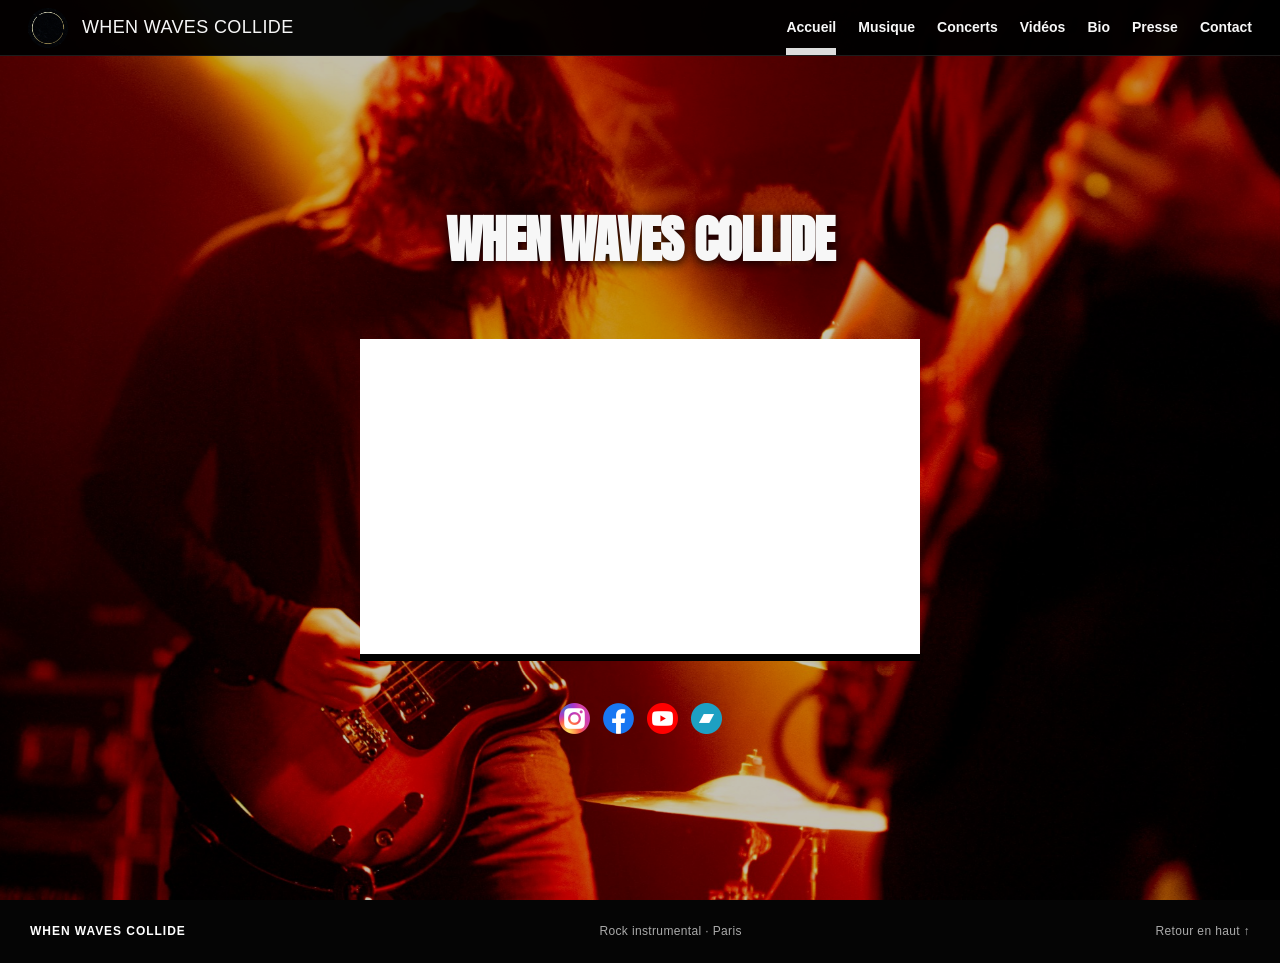
==== index.html @ 170b9890 "Add files via upload" ====
<!doctype html>
<html lang="fr">
<head>
  <meta charset="utf-8">
  <meta name="viewport" content="width=device-width, initial-scale=1">
  <meta name="theme-color" content="#050505">
  <meta name="description" content="When Waves Collide — groupe de rock instrumental parisien depuis 2017.">
  <title>When Waves Collide — Rock instrumental</title>
  <link rel="preconnect" href="https://www.youtube-nocookie.com">
  <link rel="preconnect" href="https://fonts.googleapis.com">
  <link rel="preconnect" href="https://fonts.gstatic.com" crossorigin>
  <link href="https://fonts.googleapis.com/css2?family=Anton&display=swap" rel="stylesheet">
  <link rel="stylesheet" href="styles.css?v=anton-1">
  <link rel="icon" href="/favicon.ico" sizes="any">
  <link rel="icon" type="image/png" sizes="512x512" href="/favicon.png">
  <link rel="apple-touch-icon" href="/apple-touch-icon.png">
</head>
<body id="top">
  <a class="skip" href="#main">Passer au contenu</a>
  <header class="topbar">
    <a class="brand" href="./" aria-label="When Waves Collide, accueil"><img class="brand-mark" src="assets/logos/wwc-gold.png" alt="" width="40" height="40"><span>WHEN WAVES COLLIDE</span></a>
    <button class="menu-toggle" aria-expanded="false" aria-controls="site-nav">Menu</button>
    <nav id="site-nav" aria-label="Navigation principale"><a class="active" aria-current="page" href="./">Accueil</a>
<a href="music/">Musique</a>
<a href="live/">Concerts</a>
<a href="videos/">Vidéos</a>
<a href="about/">Bio</a>
<a href="presse/">Presse</a>
<a href="contact/">Contact</a></nav>
  </header>

  <main id="main"><section id="home" class="hero">
      <div class="hero-shade"></div>
      <div class="hero-content">
        <h1>WHEN WAVES COLLIDE</h1>
        <div class="video-frame"><iframe src="https://www.youtube-nocookie.com/embed/dzZpgbhuIqA?rel=0" title="When Waves Collide — Live into the storm" loading="lazy" allow="accelerometer; autoplay; clipboard-write; encrypted-media; gyroscope; picture-in-picture; web-share" referrerpolicy="strict-origin-when-cross-origin" allowfullscreen></iframe></div>
        <div class="socials" aria-label="Réseaux sociaux">
          <a class="social instagram" href="https://www.instagram.com/whenwavescollide/" aria-label="Instagram"><img src="assets/logos/instagram.png" alt="" width="31" height="31"></a>
          <a class="social facebook" href="https://www.facebook.com/WhenWavesCollide/" aria-label="Facebook"><img src="assets/logos/facebook.png" alt="" width="31" height="31"></a>
          <a class="social youtube" href="https://www.youtube.com/@WhenWavesCollide" aria-label="YouTube"><img src="assets/logos/youtube.png" alt="" width="31" height="31"></a>
          <a class="social bandcamp" href="https://whenwavescollide.bandcamp.com/" aria-label="Bandcamp"><img src="assets/logos/bandcamp.png" alt="" width="31" height="31"></a>
        </div>
      </div>
    </section>
</main>
  <footer><a href="./">WHEN WAVES COLLIDE</a><span>Rock instrumental · Paris</span><a href="#top">Retour en haut ↑</a></footer>
  <script src="script.js?v=clean-links-2"></script>
</body>
</html>
---- styles.css ----
:root{color-scheme:dark;--black:#050505;--ink:#f7f7f7;--muted:#b5b5b5;--line:#303030;--red:#c92119}
*{box-sizing:border-box}html{scroll-behavior:smooth;scroll-padding-top:78px}body{margin:0;background:var(--black);color:var(--ink);font:16px/1.6 Arial,Helvetica,sans-serif}a{color:inherit;text-decoration:none}a:hover{color:#ddd}.skip{position:absolute;top:-100px;left:16px;background:#fff;color:#000;padding:10px;z-index:99}.skip:focus{top:10px}.topbar{height:56px;position:fixed;z-index:20;top:0;left:0;right:0;background:rgba(0,0,0,.96);display:flex;align-items:center;justify-content:space-between;padding:0 28px;gap:28px;border-bottom:1px solid #1c1c1c}.brand{display:flex;align-items:center;gap:14px;font-size:18px;font-weight:300;letter-spacing:.02em;white-space:nowrap}.brand-mark{width:40px;height:40px;border:1px solid #f1f1f1;border-radius:50%;display:block}.topbar nav{height:100%;display:flex;align-items:stretch;gap:22px}.topbar nav a{display:flex;align-items:center;position:relative;font-weight:600;font-size:14px}.topbar nav a.active:after,.topbar nav a:hover:after{position:absolute;content:"";height:7px;background:#ddd;bottom:0;left:0;right:0}.menu-toggle{display:none;background:transparent;border:1px solid #777;color:white;padding:7px 12px}.hero{min-height:100vh;position:relative;display:flex;align-items:flex-start;justify-content:center;text-align:center;padding:210px 24px 62px;background:#120705 url("assets/accueil.jpg") center center/cover no-repeat}.hero-shade{position:absolute;inset:0;background:rgba(0,0,0,.23)}.hero-content{position:relative;width:min(560px,100%)}.hero h1{font-family:'Anton',Impact,"Arial Narrow",sans-serif;font-stretch:condensed;font-size:clamp(34px,4vw,56px);line-height:1.05;letter-spacing:-.02em;margin:3px 0 72px;text-shadow:0 2px 12px #000}.video-frame,.embed{aspect-ratio:16/9;background:#000}.video-frame iframe,.embed iframe{width:100%;height:100%;border:0}.socials{display:flex;justify-content:center;gap:13px;margin-top:42px}.social{width:31px;height:31px;border-radius:50%;display:grid;place-items:center;font-weight:bold;font-size:21px;background:#fafafa;color:#080808}.social:hover{transform:translateY(-2px);color:#fff}.instagram{color:#d22778}.facebook{background:#2375d3;color:white}.youtube{background:#f40019;color:white;font-size:15px}.bandcamp{background:#4ba9bf;color:white;font-family:Georgia,serif}.content-section{min-height:78vh;padding:105px max(7vw,26px);border-bottom:1px solid #222}.section-heading{margin:0 auto 48px;max-width:1140px;text-align:center}.kicker{text-transform:uppercase;letter-spacing:.23em;font-size:11px;color:#aaa;margin:0 0 10px}.section-heading h2{font-family:'Anton',Impact,"Arial Narrow",sans-serif;font-weight:400;font-size:clamp(38px,5vw,60px);line-height:1.05;margin:0;letter-spacing:.015em}.music-section{background:#0b0b0b}.release-grid{max-width:1160px;margin:0 auto;display:grid;grid-template-columns:repeat(3,1fr);gap:24px}.release{min-width:0}.release-link{display:flex;flex-direction:column;gap:3px;font-size:20px;font-weight:600;margin-top:13px}.release-link span{font-size:13px;color:var(--muted);font-weight:400}.streaming{max-width:1160px;margin:38px auto 0;display:flex;justify-content:center;gap:28px;flex-wrap:wrap;font-size:14px}.streaming a,.outline-link{border:1px solid #777;padding:10px 17px;display:inline-block}.streaming a:hover,.outline-link:hover{background:#fff;color:#000}.concerts-section{text-align:center;min-height:52vh}.quiet{color:#bbb;margin:0 auto 22px}.videos-section{background:#0b0b0b}.video-grid{max-width:1140px;margin:auto;display:grid;grid-template-columns:repeat(2,1fr);gap:24px}.bio-section>p,.bio-section hr,.press-grid{max-width:850px;margin-left:auto;margin-right:auto}.bio-section>p{color:#d6d6d6}.bio-intro{font-size:20px;font-weight:600;text-align:center}.english-bio{font-style:italic;color:#bdbdbd!important}.bio-section hr{border:0;border-top:1px solid #373737;margin-top:32px;margin-bottom:32px}.press-grid{display:grid;grid-template-columns:repeat(2,1fr);gap:16px;margin-top:48px}.press-grid a{border:1px solid #363636;padding:20px;display:flex;flex-direction:column;justify-content:space-between;min-height:142px;color:#ddd}.press-grid a:hover{border-color:#aaa}.press-grid small{color:#aaa;margin-top:14px}.contact-section{text-align:center;min-height:55vh}.contact-section>p{margin:0 auto 6px}.contact-email{font-size:clamp(18px,3vw,28px);display:inline-block;margin:4px auto 23px}.contact-section .outline-link{font-size:14px}footer{display:flex;justify-content:space-between;align-items:center;padding:22px 30px;color:#aaa;font-size:12px;letter-spacing:.03em}footer>a:first-child{color:#fff;font-weight:600;letter-spacing:.08em}
@media(max-width:820px){.topbar{padding:0 16px}.topbar nav{gap:14px}.topbar nav a{font-size:12px}.brand{font-size:15px;gap:10px}.brand-mark{width:34px;height:34px}.hero{padding-top:180px}.hero h1{margin-bottom:55px}.content-section{padding:82px 24px}.release-grid{grid-template-columns:1fr 1fr}.release:last-child{grid-column:1/-1;max-width:calc(50% - 12px);justify-self:center}}
@media(max-width:620px){.topbar{height:56px}.menu-toggle{display:block}.topbar nav{display:none;position:absolute;top:56px;left:0;right:0;background:#050505;height:auto;padding:10px 20px 20px;flex-direction:column;gap:0;border-bottom:1px solid #333}.topbar nav.open{display:flex}.topbar nav a{font-size:15px;padding:11px 5px}.topbar nav a.active:after,.topbar nav a:hover:after{height:2px;left:auto;width:45px}.hero{min-height:calc(100svh - 0px);padding:160px 18px 48px;background-position:52% center}.hero h1{font-size:36px;margin-bottom:60px}.video-frame{width:100%}.socials{margin-top:32px}.content-section{padding:76px 19px;min-height:0}.section-heading{margin-bottom:32px}.release-grid,.video-grid{grid-template-columns:1fr}.release:last-child{grid-column:auto;max-width:none}.release-grid{gap:28px}.press-grid{grid-template-columns:1fr}.press-grid a{min-height:110px}.streaming{gap:10px}.streaming a{padding:9px 13px}footer{padding:20px 16px;gap:10px;flex-wrap:wrap}footer span{display:none}}

/* A separate image layer lets the foreground scroll over the photograph. */
.hero{isolation:isolate;overflow:hidden;background-image:none}
.hero::before{content:"";position:absolute;inset:0;z-index:-2;background:url("assets/accueil.jpg") center center/cover no-repeat;transform:translate3d(0,var(--hero-parallax,0px),0);will-change:transform;pointer-events:none}
.hero-shade{z-index:-1;pointer-events:none}
@media(max-width:620px){.hero::before{background-position:52% center}}
@media(prefers-reduced-motion:reduce){html{scroll-behavior:auto}.hero::before{transform:none;will-change:auto}}


/* Shared layout for separate pages. */
.inner-page main{padding-top:56px;min-height:calc(100svh - 64px)}
.inner-page .content-section{min-height:calc(100svh - 120px)}
.section-heading h1,.home-discover h2{font-family:'Anton',Impact,"Arial Narrow",sans-serif;font-weight:400;font-size:clamp(38px,5vw,60px);line-height:1.05;margin:0;letter-spacing:.015em}
.home-discover{text-align:center;min-height:45vh;background:#0b0b0b}
.home-links{display:flex;flex-wrap:wrap;justify-content:center;gap:16px;max-width:1000px;margin:36px auto 0}
.home-links a{display:flex;justify-content:space-between;gap:34px;padding:20px 24px;border:1px solid #555;min-width:165px}
.home-links a:hover{background:#fff;color:#000}
a:focus-visible,button:focus-visible{outline:2px solid #fff;outline-offset:5px}
.contact-email{overflow-wrap:anywhere;max-width:100%}
@media(max-width:620px){.home-links{display:grid;grid-template-columns:1fr 1fr;gap:12px}.home-links a{min-width:0;padding:16px;gap:12px;font-size:14px}}

/* Supplied WWC and platform artwork. */
.brand-mark{border:0;border-radius:0;object-fit:contain;flex-shrink:0}
.social{background:transparent;border-radius:0}
.social img{width:31px;height:31px;display:block;object-fit:contain}
.streaming a{display:inline-flex;align-items:center;justify-content:center;gap:10px}
.streaming img{width:31px;height:31px;object-fit:contain;flex-shrink:0}
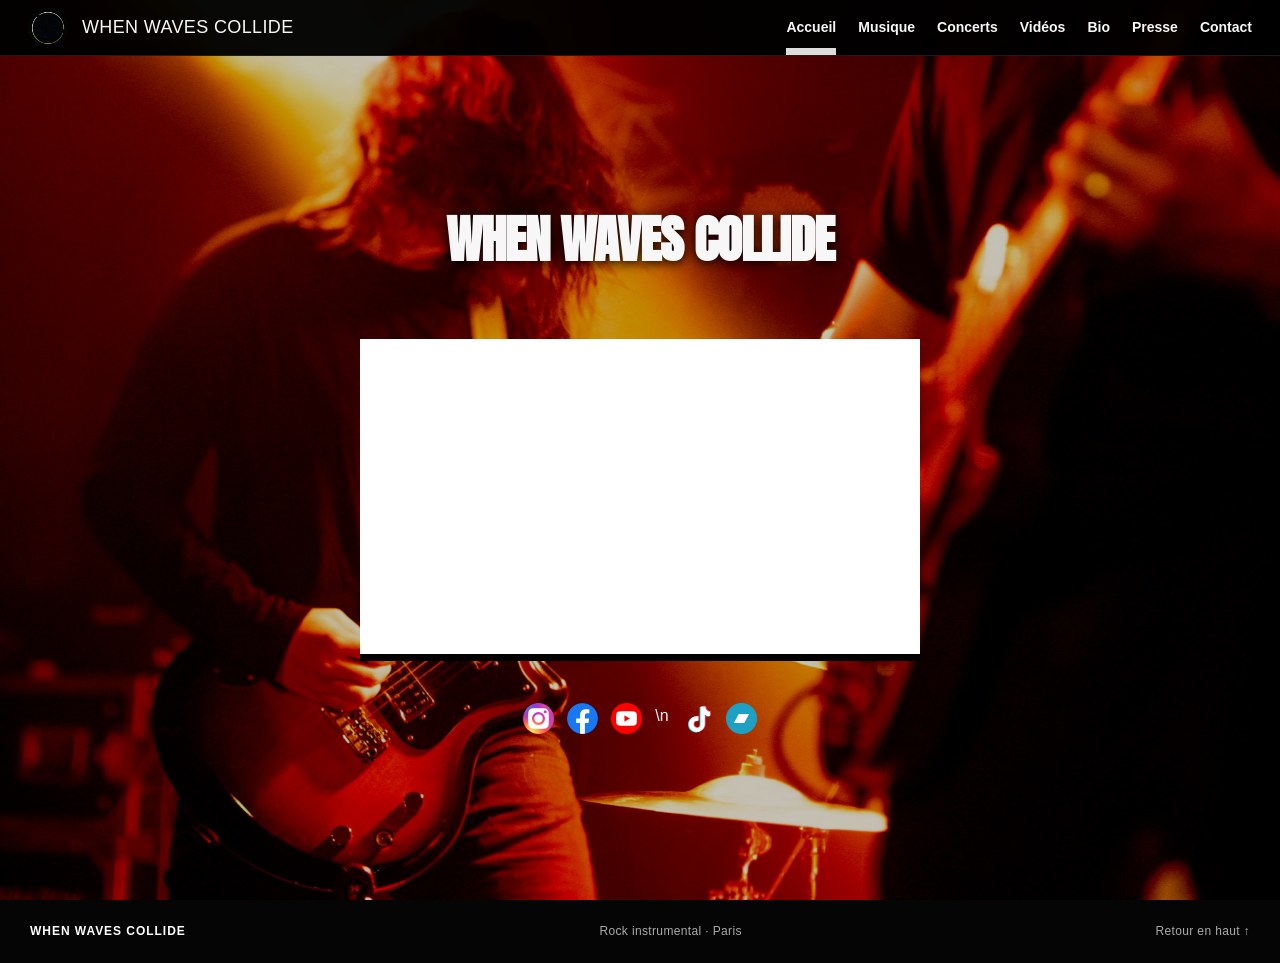
==== commit ef461ea1: "Add TikTok icon to homepage socials" ====
--- a/index.html
+++ b/index.html
@@ -37,14 +37,14 @@
         <div class="socials" aria-label="Réseaux sociaux">
           <a class="social instagram" href="https://www.instagram.com/whenwavescollide/" aria-label="Instagram"><img src="assets/logos/instagram.png" alt="" width="31" height="31"></a>
           <a class="social facebook" href="https://www.facebook.com/WhenWavesCollide/" aria-label="Facebook"><img src="assets/logos/facebook.png" alt="" width="31" height="31"></a>
-          <a class="social youtube" href="https://www.youtube.com/@WhenWavesCollide" aria-label="YouTube"><img src="assets/logos/youtube.png" alt="" width="31" height="31"></a>
+          <a class="social youtube" href="https://www.youtube.com/@WhenWavesCollide" aria-label="YouTube"><img src="assets/logos/youtube.png" alt="" width="31" height="31"></a>\n          <a class="social tiktok" href="https://www.tiktok.com/@whenwavescollide" target="_blank" rel="noopener noreferrer" aria-label="TikTok"><img src="assets/logos/tiktok.svg" alt="" width="31" height="31"></a>
           <a class="social bandcamp" href="https://whenwavescollide.bandcamp.com/" aria-label="Bandcamp"><img src="assets/logos/bandcamp.png" alt="" width="31" height="31"></a>
         </div>
       </div>
     </section>
 </main>
   <footer><a href="./">WHEN WAVES COLLIDE</a><span>Rock instrumental · Paris</span><a href="#top">Retour en haut ↑</a></footer>
-  <script src="script.js?v=clean-links-2"></script>
+  <script src="script.js?v=parallax-202610-2"></script>
 </body>
 </html>
 
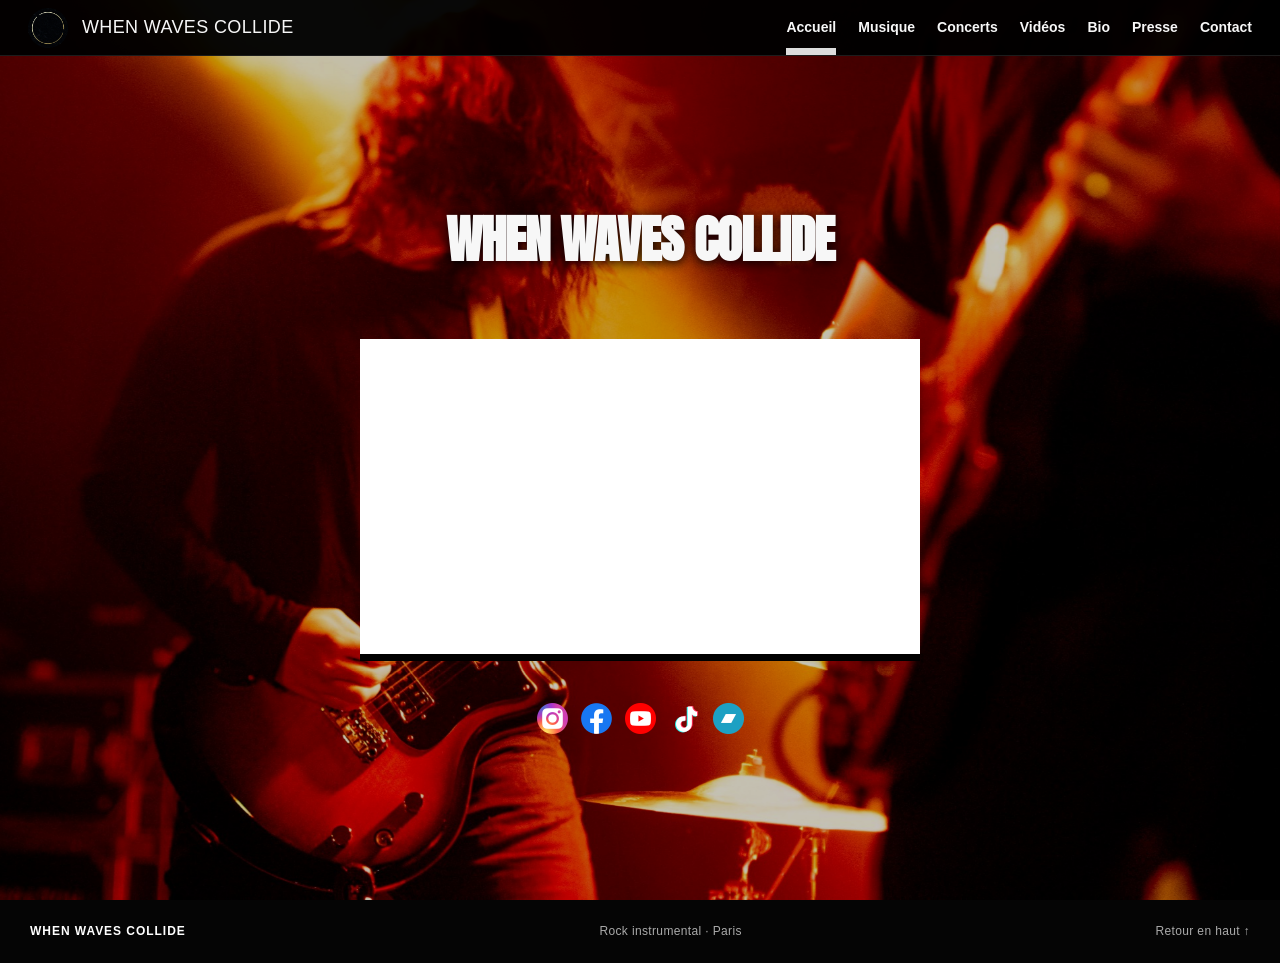
==== commit b75f1d8c: "Fix visible newline in homepage social icons" ====
--- a/index.html
+++ b/index.html
@@ -37,7 +37,8 @@
         <div class="socials" aria-label="Réseaux sociaux">
           <a class="social instagram" href="https://www.instagram.com/whenwavescollide/" aria-label="Instagram"><img src="assets/logos/instagram.png" alt="" width="31" height="31"></a>
           <a class="social facebook" href="https://www.facebook.com/WhenWavesCollide/" aria-label="Facebook"><img src="assets/logos/facebook.png" alt="" width="31" height="31"></a>
-          <a class="social youtube" href="https://www.youtube.com/@WhenWavesCollide" aria-label="YouTube"><img src="assets/logos/youtube.png" alt="" width="31" height="31"></a>\n          <a class="social tiktok" href="https://www.tiktok.com/@whenwavescollide" target="_blank" rel="noopener noreferrer" aria-label="TikTok"><img src="assets/logos/tiktok.svg" alt="" width="31" height="31"></a>
+          <a class="social youtube" href="https://www.youtube.com/@WhenWavesCollide" aria-label="YouTube"><img src="assets/logos/youtube.png" alt="" width="31" height="31"></a>
+          <a class="social tiktok" href="https://www.tiktok.com/@whenwavescollide" target="_blank" rel="noopener noreferrer" aria-label="TikTok"><img src="assets/logos/tiktok.svg" alt="" width="31" height="31"></a>
           <a class="social bandcamp" href="https://whenwavescollide.bandcamp.com/" aria-label="Bandcamp"><img src="assets/logos/bandcamp.png" alt="" width="31" height="31"></a>
         </div>
       </div>
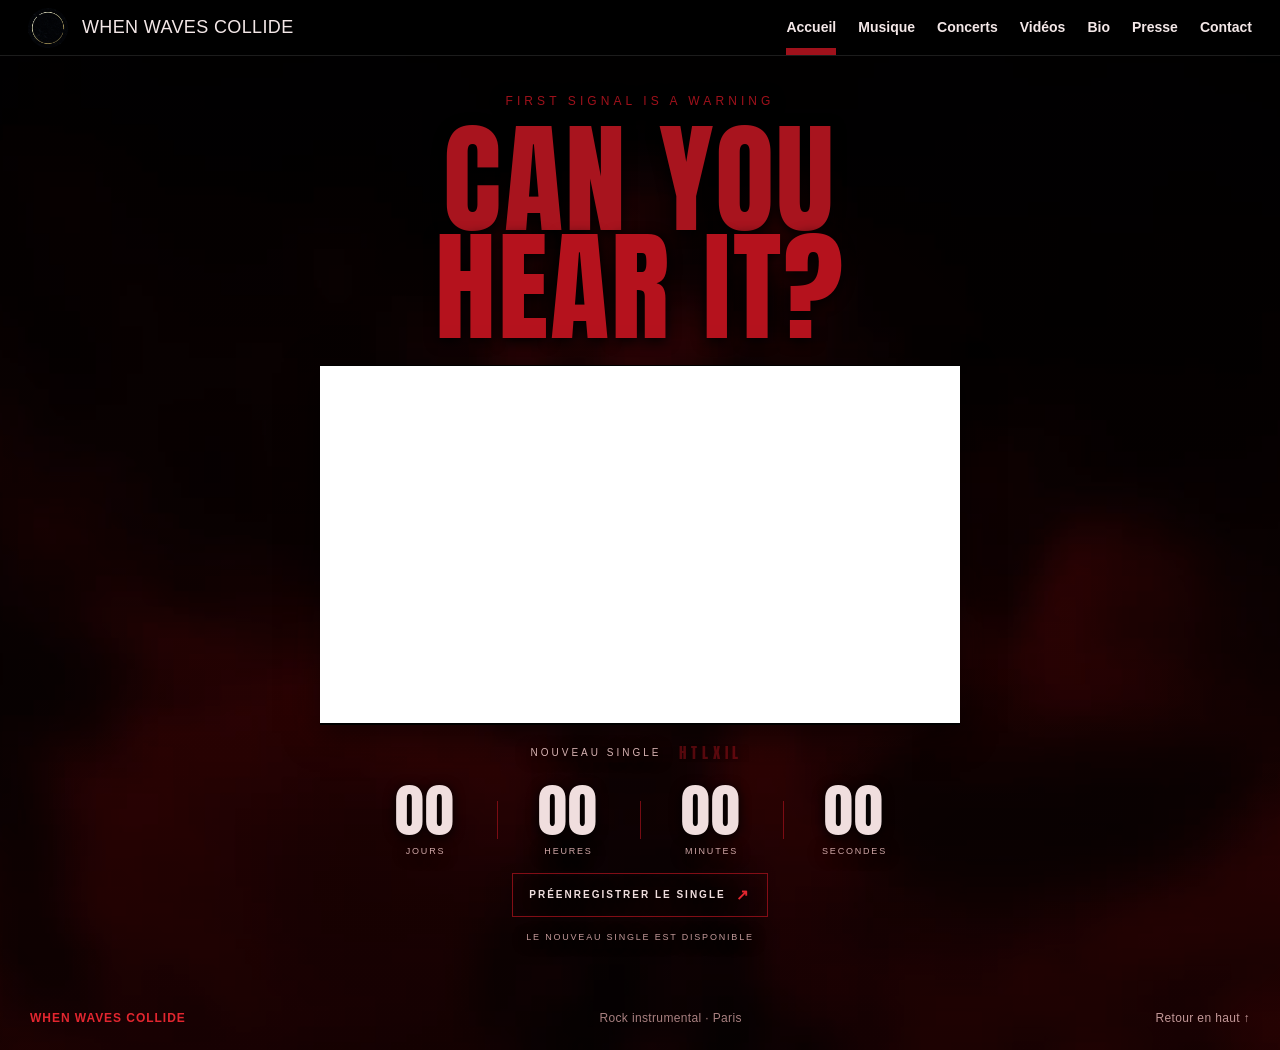
==== commit 75de5e29: "Publish Signal as homepage and preserve hidden homepage backup" ====
--- a/index.html
+++ b/index.html
@@ -4,48 +4,57 @@
   <meta charset="utf-8">
   <meta name="viewport" content="width=device-width, initial-scale=1">
   <meta name="theme-color" content="#050505">
-  <meta name="description" content="When Waves Collide — groupe de rock instrumental parisien depuis 2017.">
-  <title>When Waves Collide — Rock instrumental</title>
-  <link rel="preconnect" href="https://www.youtube-nocookie.com">
+  <meta name="referrer" content="strict-origin-when-cross-origin">
+  <meta name="description" content="First signal is a warning. When Waves Collide.">
+  <title>Can you hear it? — When Waves Collide</title>
+  <link rel="preconnect" href="https://player.vimeo.com">
   <link rel="preconnect" href="https://fonts.googleapis.com">
   <link rel="preconnect" href="https://fonts.gstatic.com" crossorigin>
   <link href="https://fonts.googleapis.com/css2?family=Anton&display=swap" rel="stylesheet">
-  <link rel="stylesheet" href="styles.css?v=anton-1">
+  <link rel="stylesheet" href="signal/signal.css?v=9">
   <link rel="icon" href="/favicon.ico" sizes="any">
   <link rel="icon" type="image/png" sizes="512x512" href="/favicon.png">
   <link rel="apple-touch-icon" href="/apple-touch-icon.png">
 </head>
-<body id="top">
-  <a class="skip" href="#main">Passer au contenu</a>
-  <header class="topbar">
-    <a class="brand" href="./" aria-label="When Waves Collide, accueil"><img class="brand-mark" src="assets/logos/wwc-gold.png" alt="" width="40" height="40"><span>WHEN WAVES COLLIDE</span></a>
-    <button class="menu-toggle" aria-expanded="false" aria-controls="site-nav">Menu</button>
-    <nav id="site-nav" aria-label="Navigation principale"><a class="active" aria-current="page" href="./">Accueil</a>
-<a href="music/">Musique</a>
-<a href="live/">Concerts</a>
-<a href="videos/">Vidéos</a>
-<a href="about/">Bio</a>
-<a href="presse/">Presse</a>
-<a href="contact/">Contact</a></nav>
-  </header>
-
-  <main id="main"><section id="home" class="hero">
-      <div class="hero-shade"></div>
-      <div class="hero-content">
-        <h1>WHEN WAVES COLLIDE</h1>
-        <div class="video-frame"><iframe src="https://www.youtube-nocookie.com/embed/dzZpgbhuIqA?rel=0" title="When Waves Collide — Live into the storm" loading="lazy" allow="accelerometer; autoplay; clipboard-write; encrypted-media; gyroscope; picture-in-picture; web-share" referrerpolicy="strict-origin-when-cross-origin" allowfullscreen></iframe></div>
-        <div class="socials" aria-label="Réseaux sociaux">
-          <a class="social instagram" href="https://www.instagram.com/whenwavescollide/" aria-label="Instagram"><img src="assets/logos/instagram.png" alt="" width="31" height="31"></a>
-          <a class="social facebook" href="https://www.facebook.com/WhenWavesCollide/" aria-label="Facebook"><img src="assets/logos/facebook.png" alt="" width="31" height="31"></a>
-          <a class="social youtube" href="https://www.youtube.com/@WhenWavesCollide" aria-label="YouTube"><img src="assets/logos/youtube.png" alt="" width="31" height="31"></a>
-          <a class="social tiktok" href="https://www.tiktok.com/@whenwavescollide" target="_blank" rel="noopener noreferrer" aria-label="TikTok"><img src="assets/logos/tiktok.svg" alt="" width="31" height="31"></a>
-          <a class="social bandcamp" href="https://whenwavescollide.bandcamp.com/" aria-label="Bandcamp"><img src="assets/logos/bandcamp.png" alt="" width="31" height="31"></a>
-        </div>
+<body>
+  <main class="signal-page" id="top">
+    <div class="backdrop" aria-hidden="true">
+      <video class="backdrop-video" autoplay muted loop playsinline poster="/carnyx/assets/teaser-ok-poster.jpg">
+        <source src="/carnyx/assets/teaser-ok.mp4" type="video/mp4">
+      </video>
+      <div class="backdrop-fallback"></div>
+    </div>
+    <header class="topbar">
+      <a class="brand" href="/" aria-label="When Waves Collide, accueil"><img class="brand-mark" src="/carnyx/assets/wwc-gold.png" alt=""><span>WHEN WAVES COLLIDE</span></a>
+      <button class="menu-toggle" aria-expanded="false" aria-controls="site-nav">Menu</button>
+      <nav id="site-nav" aria-label="Navigation principale">
+        <a class="active" aria-current="page" href="/">Accueil</a>
+        <a href="/music/">Musique</a>
+        <a href="/live/">Concerts</a>
+        <a href="/videos/">Vidéos</a>
+        <a href="/about/">Bio</a>
+        <a href="/presse/">Presse</a>
+        <a href="/contact/">Contact</a>
+      </nav>
+    </header>
+    <section class="announcement" aria-labelledby="headline">
+      <p class="eyebrow">First signal is a warning</p>
+      <h1 id="headline">CAN YOU<br><span>HEAR IT?</span></h1>
+      <div class="teaser-frame" id="teaser-frame">
+        <iframe src="https://player.vimeo.com/video/1238111180?h=9f8d010c08&amp;autoplay=1&amp;loop=1&amp;muted=0&amp;title=0&amp;byline=0&amp;portrait=0&amp;controls=1&amp;dnt=1" title="Teaser vidéo When Waves Collide" loading="eager" allow="autoplay; fullscreen; picture-in-picture; encrypted-media" referrerpolicy="strict-origin-when-cross-origin" allowfullscreen></iframe>
       </div>
+      <p class="release-name"><span>NOUVEAU SINGLE</span><b class="signal-word" id="signal-word" aria-hidden="true">······</b></p>
+      <div class="countdown" aria-label="Compte à rebours avant le prochain single">
+        <div><strong id="days">00</strong><span>JOURS</span></div>
+        <i></i><div><strong id="hours">00</strong><span>HEURES</span></div>
+        <i></i><div><strong id="minutes">00</strong><span>MINUTES</span></div>
+        <i></i><div><strong id="seconds">00</strong><span>SECONDES</span></div>
+      </div>
+      <a class="hyperfollow-link" href="https://distrokid.com/hyperfollow/whenwavescollide1/carnyx" target="_blank" rel="noopener noreferrer">PRÉENREGISTRER LE SINGLE <span aria-hidden="true">↗</span></a>
+      <p class="date-note" id="date-note">30 OCTOBRE 2026</p>
     </section>
-</main>
-  <footer><a href="./">WHEN WAVES COLLIDE</a><span>Rock instrumental · Paris</span><a href="#top">Retour en haut ↑</a></footer>
-  <script src="script.js?v=parallax-202610-2"></script>
+    <footer class="site-footer"><a href="/">WHEN WAVES COLLIDE</a><span>Rock instrumental · Paris</span><a href="#top">Retour en haut ↑</a></footer>
+  </main>
+  <script src="signal/signal.js?v=2"></script>
 </body>
 </html>
-
--- a/signal/signal.css
+++ b/signal/signal.css
@@ -0,0 +1,48 @@
+:root{color-scheme:dark;--red:#9f111b;--ink:#f3e7e7;--muted:#ad9292}
+*{box-sizing:border-box}
+html{min-height:100%;background:#050505;scroll-behavior:smooth}
+body{margin:0;background:#050505;color:var(--ink);font:16px/1.6 Arial,Helvetica,sans-serif}
+a{color:inherit;text-decoration:none}
+a:hover{color:#ff5a60}
+.signal-page{position:relative;isolation:isolate;min-height:100svh;overflow:hidden;display:flex;flex-direction:column;background:#050505;padding-top:56px}
+.backdrop{position:absolute;inset:0;z-index:-2;overflow:hidden;background:#050505}
+.backdrop-video,.backdrop-fallback{position:absolute;inset:0;width:100%;height:100%;object-fit:cover}
+.backdrop-video{filter:brightness(.72) saturate(.82)}
+.backdrop-fallback{z-index:-1;background:url('../carnyx/assets/teaser-ok-poster.jpg') center/cover no-repeat;filter:brightness(.72) saturate(.82)}
+.backdrop::after{content:"";position:absolute;inset:0;background:linear-gradient(180deg,rgba(0,0,0,.34),rgba(0,0,0,.14) 45%,rgba(0,0,0,.48)),radial-gradient(ellipse at center,transparent 0,rgba(0,0,0,.18) 100%)}
+.topbar{height:56px;position:fixed;z-index:20;top:0;left:0;right:0;background:rgba(0,0,0,.96);display:flex;align-items:center;justify-content:space-between;padding:0 28px;gap:28px;border-bottom:1px solid #1c1c1c}
+.brand{display:flex;align-items:center;gap:14px;font-size:18px;font-weight:300;letter-spacing:.02em;white-space:nowrap}
+.brand-mark{width:40px;height:40px;display:block;object-fit:contain;flex-shrink:0}
+.topbar nav{height:100%;display:flex;align-items:stretch;gap:22px}
+.topbar nav a{display:flex;align-items:center;position:relative;font-weight:600;font-size:14px}
+.topbar nav a.active:after,.topbar nav a:hover:after{position:absolute;content:"";height:7px;background:var(--red);bottom:0;left:0;right:0}
+.menu-toggle{display:none;background:transparent;border:1px solid #a72b30;color:#f3e7e7;padding:7px 12px}
+.announcement{width:min(850px,calc(100% - 40px));margin:auto;text-align:center;padding:36px 0 42px;text-shadow:0 2px 16px #000}
+.eyebrow{margin:0 0 14px;color:var(--red);font-size:12px;letter-spacing:.34em;text-transform:uppercase}
+h1{font:400 clamp(62px,10vw,122px)/.88 Anton,Impact,'Arial Narrow',sans-serif;letter-spacing:.018em;margin:0 0 25px;color:#a8141e;text-shadow:0 3px 14px #000}
+h1 span{color:#b5121d}
+.teaser-frame{position:relative;width:min(640px,100%);margin:0 auto;background:#000;aspect-ratio:16/9;box-shadow:0 8px 32px #0009;overflow:hidden}
+.teaser-frame iframe{position:absolute;inset:0;display:block;width:100%;height:100%;border:0;clip-path:inset(2px 0)}
+.release-name{margin:19px 0 20px;display:flex;align-items:center;justify-content:center;gap:18px;font-size:10px;letter-spacing:.3em;color:#e8c0c0}
+.signal-word{flex:0 0 10ch;width:10ch;min-width:10ch;overflow:hidden;white-space:nowrap;text-align:left;color:#b5121d;font:400 15px/1.2 Anton,Impact,sans-serif;letter-spacing:.32em;opacity:.42}
+.sr-only{position:absolute;width:1px;height:1px;padding:0;margin:-1px;overflow:hidden;clip:rect(0,0,0,0);white-space:nowrap;border:0}
+.countdown{display:flex;align-items:center;justify-content:center;gap:clamp(12px,3vw,34px);margin:0 auto 10px}
+.countdown div{min-width:74px;display:flex;flex-direction:column;gap:4px}
+.countdown strong{font:400 clamp(34px,6vw,58px)/1 Anton,Impact,sans-serif;letter-spacing:.03em;font-variant-numeric:tabular-nums;color:#f0dede;text-shadow:0 2px 12px #000}
+.countdown span{font-size:9px;letter-spacing:.2em;color:#d0a6a6}
+.countdown i{width:1px;height:38px;background:rgba(159,17,27,.72)}
+.date-note{font-size:9px;letter-spacing:.2em;color:#c39898;margin:0}
+.site-footer{display:flex;justify-content:space-between;align-items:center;margin-top:auto;padding:22px 30px;color:#a98080;font-size:12px;letter-spacing:.03em}
+.site-footer>a:first-child{color:#e3262f;font-weight:600;letter-spacing:.08em}
+.site-footer>a:last-child{color:#c39898}
+.topbar a:focus-visible,.menu-toggle:focus-visible,.site-footer a:focus-visible{outline:2px solid #9f111b;outline-offset:4px}
+@media(max-width:820px){.topbar{padding:0 16px}.topbar nav{gap:14px}.topbar nav a{font-size:12px}.brand{font-size:15px;gap:10px}.brand-mark{width:34px;height:34px}}
+@media(max-width:620px){.menu-toggle{display:block}.topbar nav{display:none;position:absolute;top:56px;left:0;right:0;background:#050505;height:auto;padding:10px 20px 20px;flex-direction:column;gap:0;border-bottom:1px solid #333}.topbar nav.open{display:flex}.topbar nav a{font-size:15px;padding:11px 5px}.topbar nav a.active:after,.topbar nav a:hover:after{height:2px;left:auto;width:45px}.announcement{width:calc(100% - 36px);padding:35px 0}.eyebrow{font-size:10px;letter-spacing:.24em}h1{font-size:clamp(60px,15vw,88px);margin-bottom:22px}.release-name{font-size:9px;margin:17px 0;gap:11px}.signal-word{font-size:14px}.countdown{gap:8px}.countdown div{min-width:56px}.countdown strong{font-size:36px}.countdown span{font-size:8px;letter-spacing:.12em}.countdown i{height:28px}.site-footer{padding:20px 16px;gap:10px;flex-wrap:wrap;font-size:11px}.site-footer span{display:none}}
+@media(max-height:760px) and (min-width:621px){.announcement{padding:20px 0}.eyebrow{margin-bottom:8px}h1{font-size:clamp(56px,8vw,92px);margin-bottom:16px}.teaser-frame{width:min(520px,100%)}.release-name{margin:12px 0}.countdown strong{font-size:44px}.site-footer{padding:14px 24px}}
+@media(prefers-reduced-motion:reduce){html{scroll-behavior:auto}}
+
+.hyperfollow-link{display:inline-flex;align-items:center;gap:10px;margin:5px auto 13px;padding:9px 16px;border:1px solid rgba(159,17,27,.8);color:#f0dede;font-size:10px;font-weight:700;letter-spacing:.2em;text-transform:uppercase;transition:background .2s ease,border-color .2s ease,color .2s ease}
+.hyperfollow-link span{color:#e3262f;font-size:15px}
+.hyperfollow-link:hover{background:rgba(159,17,27,.2);border-color:#e3262f;color:#fff}
+.hyperfollow-link:focus-visible{outline:2px solid #e3262f;outline-offset:4px}
+.date-note{margin-top:0}
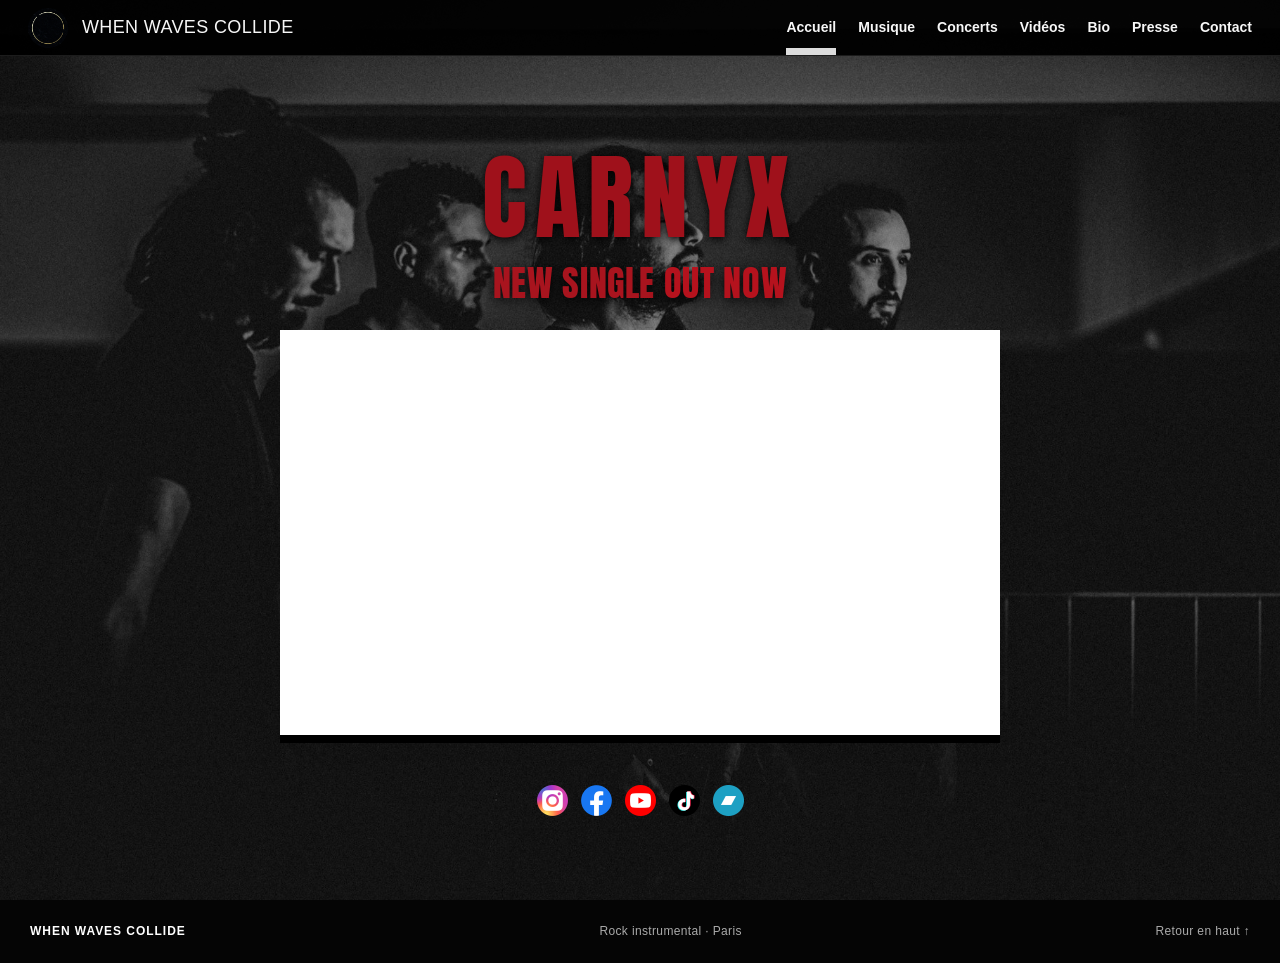
==== commit 0002d27e: "Publish Carnyx release homepage from prepared backup" ====
--- a/index.html
+++ b/index.html
@@ -4,57 +4,59 @@
   <meta charset="utf-8">
   <meta name="viewport" content="width=device-width, initial-scale=1">
   <meta name="theme-color" content="#050505">
-  <meta name="referrer" content="strict-origin-when-cross-origin">
-  <meta name="description" content="First signal is a warning. When Waves Collide.">
-  <title>Can you hear it? — When Waves Collide</title>
-  <link rel="preconnect" href="https://player.vimeo.com">
+  <meta name="description" content="When Waves Collide — groupe de rock instrumental parisien depuis 2017.">
+  <title>When Waves Collide — Rock instrumental</title>
+  <link rel="preconnect" href="https://www.youtube-nocookie.com">
   <link rel="preconnect" href="https://fonts.googleapis.com">
   <link rel="preconnect" href="https://fonts.gstatic.com" crossorigin>
   <link href="https://fonts.googleapis.com/css2?family=Anton&display=swap" rel="stylesheet">
-  <link rel="stylesheet" href="signal/signal.css?v=9">
+  <link rel="stylesheet" href="/styles.css?v=anton-1">
   <link rel="icon" href="/favicon.ico" sizes="any">
   <link rel="icon" type="image/png" sizes="512x512" href="/favicon.png">
   <link rel="apple-touch-icon" href="/apple-touch-icon.png">
+  <style>
+    .hero{padding-top:150px}
+    .hero-content{width:min(720px,100%)}
+    .hero::before{background-image:url('/assets/bio/bio-background-ps1-1485.svg');background-position:center center}
+    .hero-shade{background:rgba(0,0,0,.35)}
+    .hero .eyebrow{margin:0 0 18px;color:#9f111b;font:400 clamp(54px,8vw,94px)/1 Anton,Impact,'Arial Narrow',sans-serif;letter-spacing:.08em;text-transform:uppercase;text-shadow:0 2px 10px #000}
+    .hero h1{font:400 clamp(22px,3.5vw,36px)/1.2 Anton,Impact,'Arial Narrow',sans-serif;letter-spacing:.018em;margin:0 0 25px;color:#a8141e;text-shadow:0 3px 14px #000}
+    .hero h1 span{color:#b5121d}
+    @media(max-width:620px){.hero{padding:130px 18px 48px}.hero h1{font-size:clamp(20px,5vw,30px);margin-bottom:25px}.hero .eyebrow{font-size:clamp(48px,12vw,72px);letter-spacing:.06em}}
+  </style>
 </head>
-<body>
-  <main class="signal-page" id="top">
-    <div class="backdrop" aria-hidden="true">
-      <video class="backdrop-video" autoplay muted loop playsinline poster="/carnyx/assets/teaser-ok-poster.jpg">
-        <source src="/carnyx/assets/teaser-ok.mp4" type="video/mp4">
-      </video>
-      <div class="backdrop-fallback"></div>
-    </div>
-    <header class="topbar">
-      <a class="brand" href="/" aria-label="When Waves Collide, accueil"><img class="brand-mark" src="/carnyx/assets/wwc-gold.png" alt=""><span>WHEN WAVES COLLIDE</span></a>
-      <button class="menu-toggle" aria-expanded="false" aria-controls="site-nav">Menu</button>
-      <nav id="site-nav" aria-label="Navigation principale">
-        <a class="active" aria-current="page" href="/">Accueil</a>
-        <a href="/music/">Musique</a>
-        <a href="/live/">Concerts</a>
-        <a href="/videos/">Vidéos</a>
-        <a href="/about/">Bio</a>
-        <a href="/presse/">Presse</a>
-        <a href="/contact/">Contact</a>
-      </nav>
-    </header>
-    <section class="announcement" aria-labelledby="headline">
-      <p class="eyebrow">First signal is a warning</p>
-      <h1 id="headline">CAN YOU<br><span>HEAR IT?</span></h1>
-      <div class="teaser-frame" id="teaser-frame">
-        <iframe src="https://player.vimeo.com/video/1238111180?h=9f8d010c08&amp;autoplay=1&amp;loop=1&amp;muted=0&amp;title=0&amp;byline=0&amp;portrait=0&amp;controls=1&amp;dnt=1" title="Teaser vidéo When Waves Collide" loading="eager" allow="autoplay; fullscreen; picture-in-picture; encrypted-media" referrerpolicy="strict-origin-when-cross-origin" allowfullscreen></iframe>
+<body id="top">
+  <a class="skip" href="#main">Passer au contenu</a>
+  <header class="topbar">
+    <a class="brand" href="/" aria-label="When Waves Collide, accueil"><img class="brand-mark" src="/assets/logos/wwc-gold.png" alt="" width="40" height="40"><span>WHEN WAVES COLLIDE</span></a>
+    <button class="menu-toggle" aria-expanded="false" aria-controls="site-nav">Menu</button>
+    <nav id="site-nav" aria-label="Navigation principale"><a class="active" aria-current="page" href="/">Accueil</a>
+<a href="/music/">Musique</a>
+<a href="/live/">Concerts</a>
+<a href="/videos/">Vidéos</a>
+<a href="/about/">Bio</a>
+<a href="/presse/">Presse</a>
+<a href="/contact/">Contact</a></nav>
+  </header>
+
+  <main id="main"><section id="home" class="hero">
+      <div class="hero-shade"></div>
+      <div class="hero-content">
+        <p class="eyebrow">CARNYX</p>
+        <h1>NEW SINGLE <span>OUT NOW</span></h1>
+        <div class="video-frame"><iframe src="https://www.youtube-nocookie.com/embed/NO5NLtBjCF0?rel=0" title="When Waves Collide — Vidéo officielle" loading="lazy" allow="accelerometer; autoplay; clipboard-write; encrypted-media; gyroscope; picture-in-picture; web-share" referrerpolicy="strict-origin-when-cross-origin" allowfullscreen></iframe></div>
+        <div class="socials" aria-label="Réseaux sociaux">
+          <a class="social instagram" href="https://www.instagram.com/whenwavescollide/" aria-label="Instagram"><img src="/assets/logos/instagram.png" alt="" width="31" height="31"></a>
+          <a class="social facebook" href="https://www.facebook.com/WhenWavesCollide/" aria-label="Facebook"><img src="/assets/logos/facebook.png" alt="" width="31" height="31"></a>
+          <a class="social youtube" href="https://www.youtube.com/@WhenWavesCollide" aria-label="YouTube"><img src="/assets/logos/youtube.png" alt="" width="31" height="31"></a>
+          <a class="social tiktok" href="https://www.tiktok.com/@whenwavescollide" target="_blank" rel="noopener noreferrer" aria-label="TikTok"><img src="/assets/logos/tiktok.svg" alt="" width="31" height="31"></a>
+          <a class="social bandcamp" href="https://whenwavescollide.bandcamp.com/" aria-label="Bandcamp"><img src="/assets/logos/bandcamp.png" alt="" width="31" height="31"></a>
+        </div>
       </div>
-      <p class="release-name"><span>NOUVEAU SINGLE</span><b class="signal-word" id="signal-word" aria-hidden="true">······</b></p>
-      <div class="countdown" aria-label="Compte à rebours avant le prochain single">
-        <div><strong id="days">00</strong><span>JOURS</span></div>
-        <i></i><div><strong id="hours">00</strong><span>HEURES</span></div>
-        <i></i><div><strong id="minutes">00</strong><span>MINUTES</span></div>
-        <i></i><div><strong id="seconds">00</strong><span>SECONDES</span></div>
-      </div>
-      <a class="hyperfollow-link" href="https://distrokid.com/hyperfollow/whenwavescollide1/carnyx" target="_blank" rel="noopener noreferrer">PRÉENREGISTRER LE SINGLE <span aria-hidden="true">↗</span></a>
-      <p class="date-note" id="date-note">30 OCTOBRE 2026</p>
     </section>
-    <footer class="site-footer"><a href="/">WHEN WAVES COLLIDE</a><span>Rock instrumental · Paris</span><a href="#top">Retour en haut ↑</a></footer>
-  </main>
-  <script src="signal/signal.js?v=2"></script>
+</main>
+  <footer><a href="/">WHEN WAVES COLLIDE</a><span>Rock instrumental · Paris</span><a href="#top">Retour en haut ↑</a></footer>
+  <script src="/script.js?v=parallax-202610-2"></script>
 </body>
 </html>
+
--- a/styles.css
+++ b/styles.css
@@ -0,0 +1,32 @@
+:root{color-scheme:dark;--black:#050505;--ink:#f7f7f7;--muted:#b5b5b5;--line:#303030;--red:#c92119}
+*{box-sizing:border-box}html{scroll-behavior:smooth;scroll-padding-top:78px}body{margin:0;background:var(--black);color:var(--ink);font:16px/1.6 Arial,Helvetica,sans-serif}a{color:inherit;text-decoration:none}a:hover{color:#ddd}.skip{position:absolute;top:-100px;left:16px;background:#fff;color:#000;padding:10px;z-index:99}.skip:focus{top:10px}.topbar{height:56px;position:fixed;z-index:20;top:0;left:0;right:0;background:rgba(0,0,0,.96);display:flex;align-items:center;justify-content:space-between;padding:0 28px;gap:28px;border-bottom:1px solid #1c1c1c}.brand{display:flex;align-items:center;gap:14px;font-size:18px;font-weight:300;letter-spacing:.02em;white-space:nowrap}.brand-mark{width:40px;height:40px;border:1px solid #f1f1f1;border-radius:50%;display:block}.topbar nav{height:100%;display:flex;align-items:stretch;gap:22px}.topbar nav a{display:flex;align-items:center;position:relative;font-weight:600;font-size:14px}.topbar nav a.active:after,.topbar nav a:hover:after{position:absolute;content:"";height:7px;background:#ddd;bottom:0;left:0;right:0}.menu-toggle{display:none;background:transparent;border:1px solid #777;color:white;padding:7px 12px}.hero{min-height:100vh;position:relative;display:flex;align-items:flex-start;justify-content:center;text-align:center;padding:210px 24px 62px;background:#120705 url("assets/accueil.jpg") center center/cover no-repeat}.hero-shade{position:absolute;inset:0;background:rgba(0,0,0,.23)}.hero-content{position:relative;width:min(560px,100%)}.hero h1{font-family:'Anton',Impact,"Arial Narrow",sans-serif;font-stretch:condensed;font-size:clamp(34px,4vw,56px);line-height:1.05;letter-spacing:-.02em;margin:3px 0 72px;text-shadow:0 2px 12px #000}.video-frame,.embed{aspect-ratio:16/9;background:#000}.video-frame iframe,.embed iframe{width:100%;height:100%;border:0}.socials{display:flex;justify-content:center;gap:13px;margin-top:42px}.social{width:31px;height:31px;border-radius:50%;display:grid;place-items:center;font-weight:bold;font-size:21px;background:#fafafa;color:#080808}.social:hover{transform:translateY(-2px);color:#fff}.instagram{color:#d22778}.facebook{background:#2375d3;color:white}.youtube{background:#f40019;color:white;font-size:15px}.bandcamp{background:#4ba9bf;color:white;font-family:Georgia,serif}.content-section{min-height:78vh;padding:105px max(7vw,26px);border-bottom:1px solid #222}.section-heading{margin:0 auto 48px;max-width:1140px;text-align:center}.kicker{text-transform:uppercase;letter-spacing:.23em;font-size:11px;color:#aaa;margin:0 0 10px}.section-heading h2{font-family:'Anton',Impact,"Arial Narrow",sans-serif;font-weight:400;font-size:clamp(38px,5vw,60px);line-height:1.05;margin:0;letter-spacing:.015em}.music-section{background:#0b0b0b}.release-grid{max-width:1160px;margin:0 auto;display:grid;grid-template-columns:repeat(3,1fr);gap:24px}.release{min-width:0}.release-link{display:flex;flex-direction:column;gap:3px;font-size:20px;font-weight:600;margin-top:13px}.release-link span{font-size:13px;color:var(--muted);font-weight:400}.streaming{max-width:1160px;margin:38px auto 0;display:flex;justify-content:center;gap:28px;flex-wrap:wrap;font-size:14px}.streaming a,.outline-link{border:1px solid #777;padding:10px 17px;display:inline-block}.streaming a:hover,.outline-link:hover{background:#fff;color:#000}.concerts-section{text-align:center;min-height:52vh}.quiet{color:#bbb;margin:0 auto 22px}.videos-section{background:#0b0b0b}.video-grid{max-width:1140px;margin:auto;display:grid;grid-template-columns:repeat(2,1fr);gap:24px}.bio-section>p,.bio-section hr,.press-grid{max-width:850px;margin-left:auto;margin-right:auto}.bio-section>p{color:#d6d6d6}.bio-intro{font-size:20px;font-weight:600;text-align:center}.english-bio{font-style:italic;color:#bdbdbd!important}.bio-section hr{border:0;border-top:1px solid #373737;margin-top:32px;margin-bottom:32px}.press-grid{display:grid;grid-template-columns:repeat(2,1fr);gap:16px;margin-top:48px}.press-grid a{border:1px solid #363636;padding:20px;display:flex;flex-direction:column;justify-content:space-between;min-height:142px;color:#ddd}.press-grid a:hover{border-color:#aaa}.press-grid small{color:#aaa;margin-top:14px}.contact-section{text-align:center;min-height:55vh}.contact-section>p{margin:0 auto 6px}.contact-email{font-size:clamp(18px,3vw,28px);display:inline-block;margin:4px auto 23px}.contact-section .outline-link{font-size:14px}footer{display:flex;justify-content:space-between;align-items:center;padding:22px 30px;color:#aaa;font-size:12px;letter-spacing:.03em}footer>a:first-child{color:#fff;font-weight:600;letter-spacing:.08em}
+@media(max-width:820px){.topbar{padding:0 16px}.topbar nav{gap:14px}.topbar nav a{font-size:12px}.brand{font-size:15px;gap:10px}.brand-mark{width:34px;height:34px}.hero{padding-top:180px}.hero h1{margin-bottom:55px}.content-section{padding:82px 24px}.release-grid{grid-template-columns:1fr 1fr}.release:last-child{grid-column:1/-1;max-width:calc(50% - 12px);justify-self:center}}
+@media(max-width:620px){.topbar{height:56px}.menu-toggle{display:block}.topbar nav{display:none;position:absolute;top:56px;left:0;right:0;background:#050505;height:auto;padding:10px 20px 20px;flex-direction:column;gap:0;border-bottom:1px solid #333}.topbar nav.open{display:flex}.topbar nav a{font-size:15px;padding:11px 5px}.topbar nav a.active:after,.topbar nav a:hover:after{height:2px;left:auto;width:45px}.hero{min-height:calc(100svh - 0px);padding:160px 18px 48px;background-position:52% center}.hero h1{font-size:36px;margin-bottom:60px}.video-frame{width:100%}.socials{margin-top:32px}.content-section{padding:76px 19px;min-height:0}.section-heading{margin-bottom:32px}.release-grid,.video-grid{grid-template-columns:1fr}.release:last-child{grid-column:auto;max-width:none}.release-grid{gap:28px}.press-grid{grid-template-columns:1fr}.press-grid a{min-height:110px}.streaming{gap:10px}.streaming a{padding:9px 13px}footer{padding:20px 16px;gap:10px;flex-wrap:wrap}footer span{display:none}}
+
+/* A separate image layer lets the foreground scroll over the photograph. */
+.hero{isolation:isolate;overflow:hidden;background-image:none}
+.hero::before{content:"";position:absolute;inset:0;z-index:-2;background:url("assets/accueil.jpg") center center/cover no-repeat;transform:translate3d(0,var(--hero-parallax,0px),0);will-change:transform;pointer-events:none}
+.hero-shade{z-index:-1;pointer-events:none}
+@media(max-width:620px){.hero::before{background-position:52% center}}
+@media(prefers-reduced-motion:reduce){html{scroll-behavior:auto}.hero::before{transform:none;will-change:auto}}
+
+
+/* Shared layout for separate pages. */
+.inner-page main{padding-top:56px;min-height:calc(100svh - 64px)}
+.inner-page .content-section{min-height:calc(100svh - 120px)}
+.section-heading h1,.home-discover h2{font-family:'Anton',Impact,"Arial Narrow",sans-serif;font-weight:400;font-size:clamp(38px,5vw,60px);line-height:1.05;margin:0;letter-spacing:.015em}
+.home-discover{text-align:center;min-height:45vh;background:#0b0b0b}
+.home-links{display:flex;flex-wrap:wrap;justify-content:center;gap:16px;max-width:1000px;margin:36px auto 0}
+.home-links a{display:flex;justify-content:space-between;gap:34px;padding:20px 24px;border:1px solid #555;min-width:165px}
+.home-links a:hover{background:#fff;color:#000}
+a:focus-visible,button:focus-visible{outline:2px solid #fff;outline-offset:5px}
+.contact-email{overflow-wrap:anywhere;max-width:100%}
+@media(max-width:620px){.home-links{display:grid;grid-template-columns:1fr 1fr;gap:12px}.home-links a{min-width:0;padding:16px;gap:12px;font-size:14px}}
+
+/* Supplied WWC and platform artwork. */
+.brand-mark{border:0;border-radius:0;object-fit:contain;flex-shrink:0}
+.social{background:transparent;border-radius:0}
+.social img{width:31px;height:31px;display:block;object-fit:contain}
+.social.tiktok img{background:#000;border-radius:50%;padding:4px}
+.streaming a{display:inline-flex;align-items:center;justify-content:center;gap:10px}
+.streaming img{width:31px;height:31px;object-fit:contain;flex-shrink:0}
